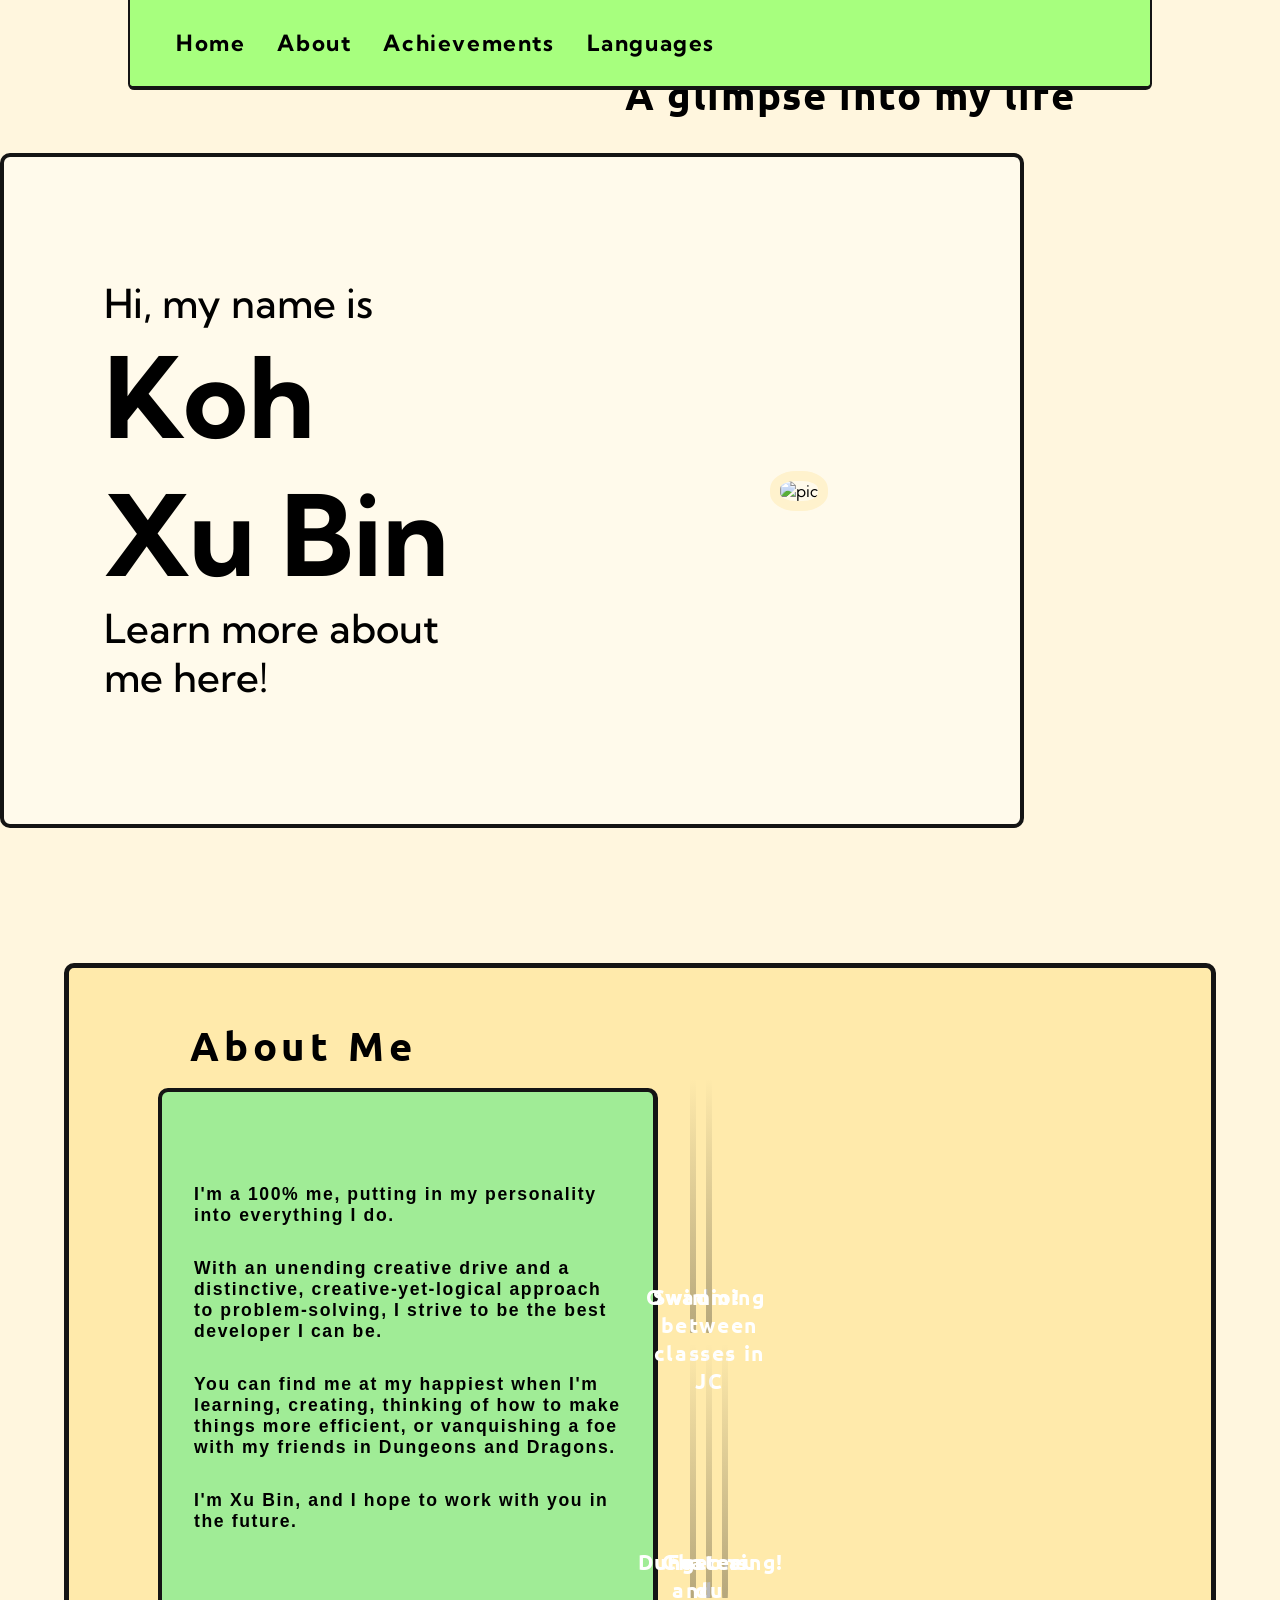
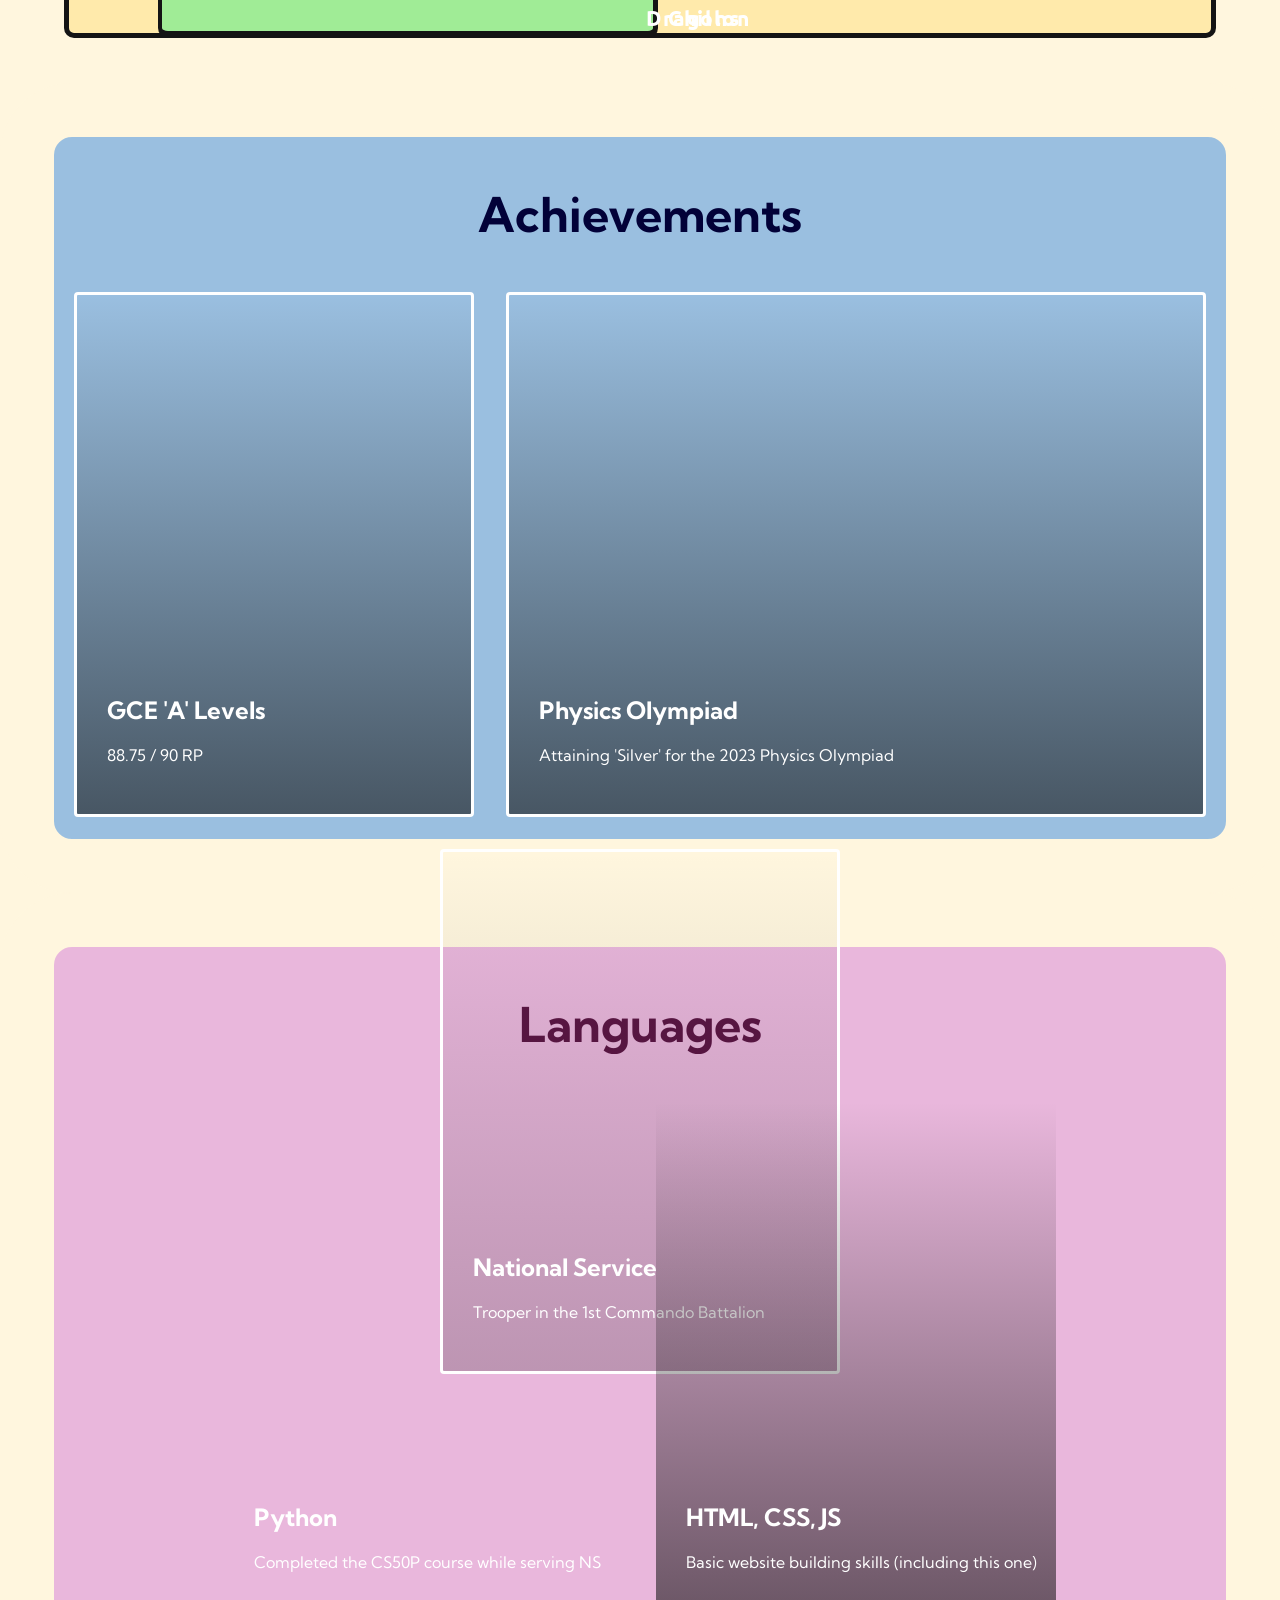
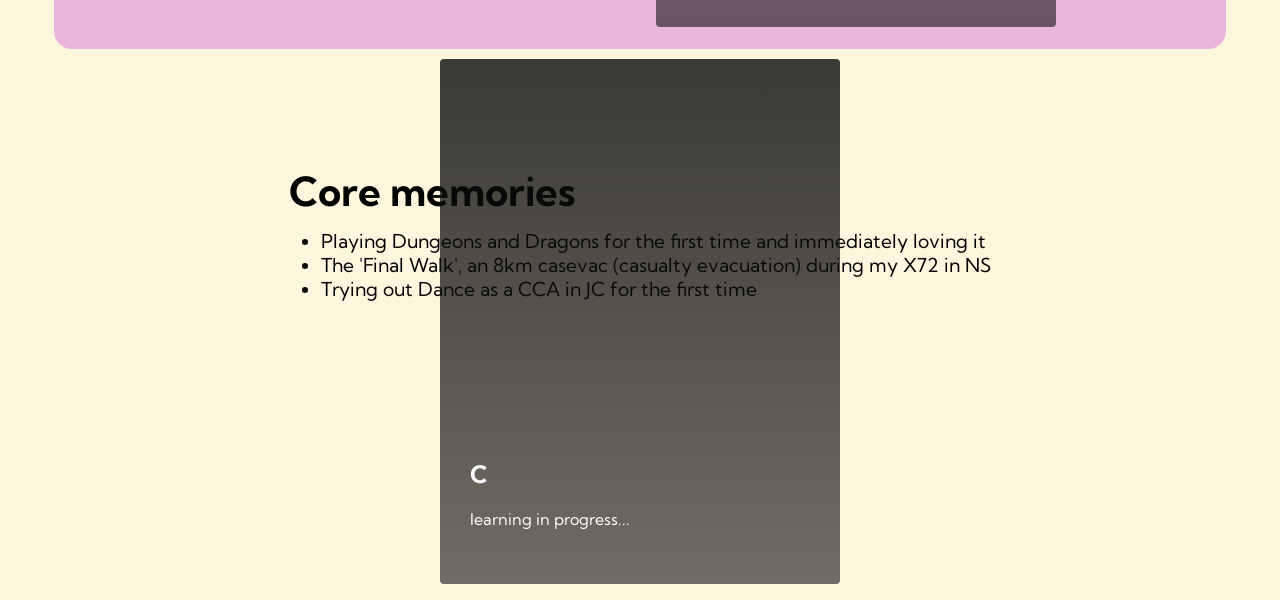
==== index.html @ 936464d9 "Add files via upload" ====
<!DOCTYPE html>
<html lang="en">
<head>
    <meta charset="UTF-8">
    <meta name="viewport" content="width=device-width, initial-scale=1.0">
    <title>Koh Xu Bin</title>
    <link rel="stylesheet" href="styles.css">
    <link rel="preconnect" href="https://fonts.googleapis.com">
<link rel="preconnect" href="https://fonts.gstatic.com" crossorigin>
<link href="https://fonts.googleapis.com/css2?family=Kumbh+Sans:wght,YOPQ@100..900,300&display=swap" rel="stylesheet">
<link href="https://fonts.googleapis.com/css2?family=Ubuntu:ital,wght@0,300;0,400;0,500;0,700;1,300;1,400;1,500;1,700&display=swap" rel="stylesheet">
<!-- <link href="https://fonts.googleapis.com/css2?family=Archivo:ital,wght@0,100..900;1,100..900&family=Ubuntu:ital,wght@0,300;0,400;0,500;0,700;1,300;1,400;1,500;1,700&display=swap" rel="stylesheet"> -->
</head>
<body>
    <!-- navigation bar section -->
    <nav class="navbar">
        <div class="navbar__container">
            <!-- <a href="/" id="navbar__logo">BIN</a> -->
            <div class="navbar__toggle" id="mobile-menu">
                <span class="bar"></span>
                <span class="bar"></span>
                <span class="bar"></span>
            </div>
            <ul class="navbar__menu">
                <li class="navbar__item">
                    <a href="#home" class="navbar__links"> Home </a>
                </li>
                <li class="navbar__item">
                    <a href="#about" class="navbar__links"> About </a>
                </li>
                <li class="navbar__item">
                    <a href="#achievements" class="navbar__links"> Achievements </a>
                </li>
                <li class="navbar__item">
                    <a href="#languages" class="navbar__links"> Languages </a>
                </li>
                <!-- <li class="navbar__btn">
                    <a href="/" class="button"> button </a>
                </li> -->

            </ul>
        </div>
    </nav>

    <!-- Hero Section -->
    <div class="main" id="home">
        <div class="main__container">
            <div class="main__content">
                <!-- <h1> BLANK </h1> -->
                <h3> Hi, my name is </h3>
                <h1> Koh Xu Bin </h1>
                <h3>Learn more about me here!</h3>
                <!-- <p> BLANK </p> -->
                <!-- <button class="main__btn"><a href="#skills">Get Started</a></button> -->
            </div>

            <div class="main__img--container">
                <img src="images/xbphoto.jpg" alt="pic" id="main__img">
            </div>

        </div>
    </div>

    <div class="about" id="about">
        <div class="about__container">
            <div class="about__left">
                <h1> About Me</h1>
                <div class="about__text">
                    <p>I'm a 100% me, putting in my personality into everything I do.</p>
                    <p>With an unending creative drive and a distinctive, creative-yet-logical approach to problem-solving, I strive to be the best developer I can be.</p>
                    <p>You can find me at my happiest when I'm learning, creating, thinking of how to make things more efficient, or vanquishing a foe with my friends in Dungeons and Dragons.</p>
                    <p>I'm Xu Bin, and I hope to work with you in the future.</p>
                </div>
            </div>
            <div class="about__right">
                <h1 id="memories">A glimpse into my life</h1>
                <div class="abtr">

                    
                    <figure class="image--container">
                        <img src="images/owadio.jpg" alt="">
                        <figcaption class="image--caption">
                            Owadio!
                        </figcaption>
                    </figure>

                    <figure class="image--container">
                        <img src="images/swimming.jpg" alt="">
                        <figcaption class="image--caption">
                            Swimming between classes in JC
                        </figcaption>
                    </figure>

                </div>

                <div class="abtr">
                    <figure class="image--container">
                        <img src="images/dnd1.jpg" alt="">
                        <figcaption class="image--caption">
                            Dungeons and Dragons
                        </figcaption>
                    </figure>

                    <figure class="image--container">
                        <img src="images/chillon.jpg" alt="" id="#chillon">
                        <figcaption class="image--caption">
                            Chateau du Chillon
                        </figcaption>
                    </figure>

                    <figure class="image--container">
                        <img src="images/dusty.jpg" alt="">
                        <figcaption class="image--caption">
                            Fostering!
                        </figcaption>
                    </figure>

                </div>
            </div>
        </div>
    </div>

    <!-- Services Section -->
    <div class="services" id="achievements">
        <h1>Achievements</h1>
        <div class="services__container">    
                <div class="achievement__card" id="academics">
                    <h2>GCE 'A' Levels</h2>
                    <p>88.75 / 90 RP</p>
                </div>
    
                <div class="achievement__card" id="olympiad">
                    <h2>Physics Olympiad</h2>
                    <p>Attaining 'Silver' for the 2023 Physics Olympiad</p>
                </div>
        
            
                <div class="achievement__card" id="national__service">
                    <h2>National Service</h2>
                    <p>Trooper in the 1st Commando Battalion</p>
                </div>
            
            <!-- <a href="/national_service.html">
                <div class="services__card" id="c__language">
                    <h2>Something else...</h2>
                    <p>something else...</p>
                </div>
            </a> -->
        </div>
        
    </div>
    <div class="services" id="languages">
        <h1>Languages</h1>
        <div class="services__container">
            <a href="/python.html">
                <div class="services__card" id="python">
                    <h2>Python</h2>
                    <p>Completed the CS50P course while serving NS</p>
                </div>
            </a>
            <a href="/html.html">
                <div class="services__card" id="html">
                <h2>HTML, CSS, JS</h2>
                <p>Basic website building skills (including this one)</p>
                </div>
            </a>
            <!-- <a href="/C.html"> -->
                <div class="services__card" id="c__language">
                    <h2>C</h2>
                    <p>learning in progress...</p>
                </div>
            <!-- </a> -->
        </div>
    </div>
    
    <div class="extra">
        <div class="extra__container">
            <h1>Core memories</h1>
            <ul>
                <li>Playing Dungeons and Dragons for the first time and immediately loving it</li>
                <li>The 'Final Walk', an 8km casevac (casualty evacuation) during my X72 in NS</li>
                <li>Trying out Dance as a CCA in JC for the first time</li>
            </ul>
        </div>
    </div>

    <!-- Footer Section -->
    <!-- <div class="footer__container">
        <div class="footer__links">
            <div class="footer__link--wrapper">
                <div class="footer__link--items">
                    <h2>About Me</h2>
                    <a href="/">Testimonials</a>
                    <a href="/">Careers</a>
                </div>
            </div>
            <div class="footer__link--wrapper">
                <div class="footer__link--items">
                    <h2>About Us</h2>
                    <a href="/">How it works</a>
                    <a href="/">Testimonials</a>
                    <a href="/">Careers</a>
                    <a href="/">Investments</a>

                </div>
                <div class="footer__link--items">
                    <h2>Others</h2>
                    <a href="/">How it works</a>
                    <a href="/">Testimonials</a>
                    <a href="/">Careers</a>
                    <a href="/">Investments</a>
                </div>
            </div>
        </div>
        <div class="social__media">
            <div class="social__media--wrap">
                <div class="footer__logo">
                    <a href="/" id="footer__logo">BIN</a>
                </div>
                <div class="social__icons">
                    <a href="/" class="social__icon--link" target="_blank">
                        <i class="fab fa-instagram"></i> instagram
                    </a>
                    <a href="/" class="social__icon--link" target="_blank">
                        <i class="fab fa-linkedin"></i> linked in
                    </a>
                </div>
            </div>
        </div>
    </div> -->

    

    <script src="app.js"></script>
</body>
</html>
---- styles.css ----
* {
    box-sizing: border-box;
    margin: 0;
    padding: 0;
    font-family: 'Kumbh Sans', sans-serif;
}

body {
    background-color: #fff6de;
}

html {
    scroll-behavior: smooth;
    scroll-padding-top: 160px; 
}

.navbar {
    background: #a7ff7e;
    margin: 0 auto;
    display: flex;
    justify-content: center;
    align-items: center;
    font-size: 1.4rem;
    position: sticky;
    top: 0;
    z-index: 999;
    border: solid #141414;
    border-width: 0 2px 4px 2px;
    border-radius: 0 0 0.7vh 0.7vh;
    height: 90px;
    width: 80%;
}

.navbar__container {
    display: flex;
    justify-content: left;
    height: 80px;
    z-index: 1;
    width: 100%;
    max-width: 1300px;
    margin: 0 auto;
    padding: 0 30px;
}

#navbar__logo {
    background-color: #000000;
    /* background-image: linear-gradient(to top, #f f0844 0%, #ffb199 100%); */
    background-size: 100%;
    -webkit-background-clip: text;
    -moz-background-clip: text;
    -webkit-text-fill-color: transparent;
    -moz-text-fill-colour: transparent;
    display: flex;
    align-items: center;
    cursor: pointer;
    text-decoration: none;
    font-size: 2rem;
    font-weight: 700;
    margin-left: 1rem;
    letter-spacing: 0.5rem;
}

.navbar__menu {
    display: flex;
    align-items: center;
    list-style: none;
    text-align: center;
}

.navbar__item {
    height: 80px;
}

.navbar__links {
    color: #000000;
    display: flex;
    align-items: center;
    justify-content: center;
    text-decoration: none;
    padding: 0 1rem;
    height: 100%;
    font-weight: 700;
    letter-spacing: 0.1rem;
}

.navbar__btn{
    display: flex;
    justify-content: center;
    align-items: center;
    padding: 0 1rem;
    width: 100%;
}

.button {
    display: flex;
    justify-content: center;
    align-items: center;
    text-decoration: none;
    padding: 10px 20px;
    height: 100%;
    width: 100%;
    border: none;
    outline: none;
    border-radius: 4px;
    background: #f77062;
    color: #141414;
}
/* change button and link effects when  cursor hovers over */
.button:hover {
    background: #4837ff;
    transition: all 0.3s ease;
}

.navbar__links:hover {
    color: #f77062;
    transition: all 0.3s ease;
}

/* @media conditionally applies styles to diff screens */

@media screen and (max-width: 960px) {
    .navbar {
        border: none;
        height: 90px;
        width: 100%;

        background: #fff6de;
        width: 100%;
        
    }
    
    .navbar__container {
        display: flex;
        justify-content: space-between;
        height: 80px;
        z-index: 1;
        width: 100%;
        max-width: 1300px;
        padding: 0;
    }

    .navbar__menu {
        display: grid;
        grid-template-columns: auto;
        margin: 0;
        width: 100%;
        position: absolute;
        top: -1000px;
        opacity: 0;
        transition: all 0.5s ease;
        height: 50vh;
        z-index: -1;
        background: #fff6de;
    }

    .navbar__menu.active {
        background: #131313;
        top: 100%;
        opacity: 1;
        transition: all 0.5s ease;
        z-index: 99;
        height: 50vh;
        font-size: 1.6rem;
    }

    #navbar__logo {
        padding-left: 25px;
    }

    .navbar__toggle .bar {
        width: 25px;
        height: 3px;
        margin: 5px auto;
        transition: all 0.3s ease-in-out;
        background:#141414;
    }

    .navbar__item {
        width: 100%;
    }

    .navbar__links {
        text-align: center;
        padding: 2rem;
        width: 100%;
        display: table;
    }

    #mobile-menu {
        position: absolute;
        top: 20%;
        right: 5%;
        transform: translate(5%, 20%);
    }

    .navbar__btn {
        padding-bottom: 2rem;
    }

    .button {
        display: flex;
        justify-content: center;
        align-items: center;
        width: 80%;
        margin: 0%;
    }

    .navbar__toggle .bar{
        display: block;
        cursor: pointer;
    }
    
    #mobile-menu.is-active .bar:nth-child(2) {
        opacity: 0;
    }

    #mobile-menu.is-active .bar:nth-child(1) {
        transform: translateY(8px) rotate(45deg);
    }

    #mobile-menu.is-active .bar:nth-child(3) {
        transform: translateY(-8px) rotate(-45deg);
    }
}


/* Hero Section CSS */
.main {
    /* background-color: #141414; */
    background-color: #fff6de;
    height: 90vh;
    /* background-image: url("images/physics_league.png"); */
}

.main__container {
    display: grid;
    grid-template-columns: 1.3fr 1fr;
    align-items: center;
    justify-self: center;
    /* margin: 0 auto; */
    margin-top: 7vh;
    height: 75vh;
    background-color: #fffaeb;
    z-index: 1;
    width: 80%;
    max-width: 1400px;
    padding: 0;
    border: 4px solid #141414;
    border-radius: 10px;
}

.main__content {
    padding: 100px;
}

.main__content h1{
    font-size: 7rem;
    font-weight: 700;
    /* background-color: #141414; */
    /* background-size: 100%;
    -webkit-background-clip: text;
    -moz-background-clip: text;
    -webkit-text-fill-color: transparent;
    -moz-text-fill-color: transparent; */

}

.main__content h2{
    font-size: 5rem;
    font-weight: 700;
    /* background-color: #141414; */
    /* background-image: linear-gradient(to top, #b721ff 0%, #21d4fd 100%); */
    /* background-size: 100%; */
    /* -webkit-background-clip: text;
    -moz-background-clip: text;
    -webkit-text-fill-color: transparent;
    -moz-text-fill-color: transparent; */

}

.main__content h3 {
    font-size: 2.5rem;
    font-weight: 500;
    /* background-color: #141414; */
    /* background-image: linear-gradient(to top, #b721ff 0%, #21d4fd 100%); */
    /* background-size: 100%; */
    /* -webkit-background-clip: text;
    -moz-background-clip: text;
    -webkit-text-fill-color: transparent;
    -moz-text-fill-color: transparent; */
    
}

.main__content p{
    margin-top: 1rem;
    font-size: 2rem;
    font-weight: 700;
    color: #141414;
}

.main__btn {
    font-size: 1rem;
    background-image: linear-gradient(to top, #f77062 0%, #fe5196 100%   );
    padding: 14px 32px;
    border: none;
    border-radius: 4px;
    color: #fff;
    margin-top: 1.3rem;
    cursor: pointer;
    position: relative;
    transition: all 0.35s;
    outline: none;
}

.main__btn a{
    position: relative;
    z-index: 2;
    color: #fff;
    text-decoration: none;
}

.main__btn:after {
    position: absolute;
    content: '';
    top: 0;
    left: 0;
    width: 0;
    height: 100%;
    background:  #4837ff;
    transition: all 0.35s;
    border-radius: 4px;
}

.main__btn:hover {
    color: #fff;
}

.main__btn:hover::after {
    width: 100%;
}

.main__img--container {
    text-align: center;
    margin: auto 0;
}

#main__img {
    height: 70%;
    width: 70%;
    border-radius: 45%;
    border: 10px solid #fff2cd ;
}



/* Mobile Responsive */

@media screen and (max-width: 960px) {
    .main__content h2 {
        font-size: 3.2rem;
    }

    .main__content h3 {
        font-size: 2.5rem;
    }
}

@media screen and (max-width: 760px) {
    .main__container {
        display: grid;
        grid-template-columns: auto;
        align-items: center;
        justify-self: center;
        width: 100%;
        margin: 0 auto;
        height: 90vh;

    }

    .main__content {
        text-align: center;
        margin-bottom: 4rem;
    }

    .main__content h1 {
        font-size: 2.5rem;
        margin-top: 2rem;
    }

    .main__content h2 {
        font-size: 3rem;
        margin-top: 3rem;
    }
    
    .main__content h3 {
        font-size: 1.5rem;
    }

    .main__content p {
        margin-top: 1rem;
        font-size: 1.5rem;
    }

}

@media screen and (max-width: 480px) {
    .main__content h1 {
        font-size: 2rem;
        margin-top: 3rem;
    }

    .main__content h2 {
        font-size: 2rem;
        margin-top: 3rem;
    }

    .main__content h3 {
        font-size: 1.5rem;
    }

    .main__content p {
        margin-top: 2rem;
        font-size: 1.5rem;
    }

    .main__btn {
        padding: 12px 36px;
        margin: 2.5rem 0;
    }
}

/* scrolling animation */
@keyframes appear {
    from {
        opacity: 0;
        /* transform: translateX(-200px); */
        scale: 0.5;
    }

    to {
        opacity: 1;
        /* transform: translateX(0px); */
        scale: 1;
    }
}

@keyframes slideRight {
    from {
        opacity: 0;
        transform: translateX(-100px);
        scale: 0.95;
    }

    to {
        opacity: 1;
        transform: translateX(0px);
        scale: 1;
    }
}

@keyframes slideUp {
    from {
        opacity: 0.1;
        transform: translateY(100px);
    }

    to {
        opacity: 1;
        transform: translateY(0px);
    }
}

@keyframes slideOut {
    0% {
        opacity: 1;
        scale: 1;
        transform: translateY(0px);
    }

    30% {
        scale: 0.95;
    }

    100% {
        opacity: 0.7;
        transform: translateY(-50px);
        scale: 0.95;
    }
}


/* About Section CSS */
.about {
    background: #fff6de;
    /* background: #71ff4d; */
    height: 80vh;
}

.about__container {
    display: grid;
    grid-template-columns: 1fr 1.5fr;
    /* margin: 7vh 3vh; */
    margin: auto;
    padding: 3vh 1vh;
    height: 75vh;
    background-color: #ffeaab;
    /* z-index: 1; */
    width: 90%;
    /* max-width: 1400px; */
    border: 5px solid #141414;
    border-radius: 10px;

    /* animation: slideRight linear;
    animation-timeline: view();
    animation-range: entry 0% cover 15%; */

    animation: slideRight linear, slideOut linear;
    animation-timeline: view(), view();
    animation-range: entry 0% cover 20%, exit 70% exit 130%;
}

.about__left {
    display: flex;
    flex-direction: column;
    justify-self: center;
}

.about__left h1{
    letter-spacing: 0.3rem;
    font-size: 2.5rem;
    font-weight: 600;
    /* font-style: italic; */
    margin: 1.5rem 0 0 7rem;
    font-family: 'Ubuntu', sans-serif;
}



.about__text {
    margin-left: 5rem;
    margin-top: 1rem;
    padding: 1.5rem 1rem 2rem 1rem;
    border: solid #141414;
    border-width: 4px 5.5px 7px 4px;
    border-radius: 10px;
    background-color: #a0ec96;
    height: 550px;
    width: 500px;
    display: flex;
    flex-direction: column;
    justify-content: center;
}

.about__text p{
    font-family: 'Archivo', sans-serif;
    font-size: 1.1rem;
    margin: 1rem;
    font-weight: 600;
    letter-spacing: 0.1rem;
}

#memories {
    position: absolute;
    right:16%;
    top: 7.5%;
    letter-spacing: 0.1rem;
    font-size: 2.5rem;
    font-weight: 600;
    /* margin: 1.5rem 0 0 7rem; */
    font-family: 'Ubuntu', sans-serif;
}

.about__right {
    /* display: flex; */
    /* align-items: center; */
    padding-top: 2.5%;
    height: 80%;
    width: 90%;
    justify-self: center;
    align-self: center;
}

.abtr {
    justify-self: center;
    align-self: center;
    display: flex;
}

.image--container {
    display: flex;
    flex-direction: column;
    position: relative;
    /* width: 50%; */
    align-items: center;
    margin: 5px;
    background-image:
        linear-gradient(
        to bottom, 
        rgba(0,0,0,0) 0%, 
        rgba(13, 13, 13, 0.3) 100%
        );
    border-radius: 5%;
}

.image--container img {
    height: 255px;
    border: 3px solid #000000;
    border-radius: 5%;
    z-index: -1;
    
}

.image--caption {
    position: absolute;
    top: 205px;
    color: white;
    font-weight: 750;
    letter-spacing: 0.1rem;
    text-align: center;
    font-size: 1.3rem;
    font-family: 'Ubuntu', sans-serif;
    padding: 0rem 1rem;
    border-radius: 0.3rem;
       
}

#chillon {
    /* zoom: 50%; */
}

/* Services Section CSS */

.services {
    background: #fff6de;
    display: flex;
    flex-direction: column;
    align-items: center;
    height: 90vh;
    
    /* background-color: #141414; */
    background-color: #e9b7dc;
    border: 6vh solid #fff6de;
    border-radius: 8vh;

    animation: slideUp linear, slideOut linear;
    animation-timeline: view(), view();
    animation-range: entry 0% cover 20%, exit 70% exit 120%;
}

#achievements {
    background-color: #9abfe0;
}

#achievements h1 {
    background-color: #020138;
}

.services h1 {
    background-color: #5c1645;

    background-size: 100%;
    margin-top: 3rem;
    margin-bottom: 2rem;
    font-size: 3rem;
    -webkit-background-clip: text;
    -moz-background-clip: text;
    -webkit-text-fill-color: transparent;
    -moz-text-fill-color: transparent;

    animation: appear linear;
    animation-timeline: view();
    animation-range: entry 0% cover 30%;
    

}

.services__container {
    display: flex;
    justify-content: center;
    flex-wrap: wrap;
    
    animation: appear linear;
    animation-timeline: view();
    animation-range: entry 0% cover 15%;
    /* background-color: hsl(49, 100%, 88%); */
    /* border-radius: 10px; */
}

#academic__container img {
    height: 550px;
    width: auto;
    margin: auto;
    padding: 50px;
    display: grid;
    grid-template-columns: 1fr 1fr;
    justify-content: center;
}

.services__card {
    margin: 1rem;
    height: 525px;
    width: 400px;
    border-radius: 4px;
    background-size: cover;
    position: relative;
    color: #fff;
}

.achievement__card {
    margin: 1rem;
    height: 525px;
    width: 400px;
    border-radius: 4px;
    background-size: cover;
    position: relative;
    color: #fff;
    border: solid 3px #fff;
}

.achievement__card p{
    position: absolute;
    top: 450px;
    left: 30px;
}

#national__service {
    background-image: 
        linear-gradient(
        to bottom, 
        rgba(0,0,0,0) 0%, 
        rgba(13, 13, 13, 0.2) 100%
        ), 
        url('/images/national_service.jpg');
    background-position: 47% center;
}

#python {
    background-image: 
        /* linear-gradient(
        to bottom, 
        rgba(0,0,0,0) 0%, 
        rgba(15, 15, 15, 0.6) 100%
        ),  */
        url('/images/python.jpg');
}

#c__language {
    background-image: 
        linear-gradient(
        to bottom, 
        rgba(10,10,10,0.8) 0%,
        /* rgba(0,0,0,0) 50%, */
        rgba(17, 17, 17, 0.6) 100%
        ), 
        url('/images/Under_Construction.jpg');
    background-position: 45% 60%;
}

#c__language:hover {
    transform: scale(1);
    cursor: wait;
}

#html {
    background-image: 
        linear-gradient(
        to bottom, 
        rgba(0,0,0,0) 0%, 
        rgba(17, 17, 17, 0.6) 100%
        ), 
        url('/images/html.jpg');
    background-position: 22% center;
}

#academics {
    background-image: 
        linear-gradient(
        to bottom, 
        rgba(0,0,0,0) 0%, 
        rgba(17, 17, 17, 0.6) 100%
        ), 
        url('/images/a_levels.png');
    background-position: 0% 0%;
    
}

#olympiad {
   background-image: 
        linear-gradient(
        to bottom, 
        rgba(0,0,0,0) 0%, 
        rgba(17, 17, 17, 0.6) 100%
        ), 
        url('/images/physics_league.png');
    background-position: center; 
    width: 700px;
}

/* .services__card:nth-child(2) {
    background-image: linear-gradient(
        to bottom, 
        rgba(0,0,0,0) 0%, 
        rgba(17, 17, 17, 0.6) 100%
        ), 
        url('/images/national_service.jpg');
} */

.services h2 {
    position: absolute;
    top: 400px;
    left: 30px;
}

.services__card p{
    position: absolute;
    top: 450px;
    left: 30px;
    
}

.services__card button{
    color: #fff;
    padding: 10px 20px;
    border: none;
    outline: none;
    border-radius: 4px;
    background: #f77062;
    position: absolute;
    top: 440px;
    left: 30px;
    font-size: 1rem;
    cursor: pointer;
}

.services__card:hover {
    transform: scale(1.075);
    transition: 0.2s ease-in;
    cursor: pointer;
}

@media screen and (max-width: 960px) {
    .services {
        height: 720px;
    }

    .services h1{
        font-size: 2rem;
        margin-top: 3rem;
    }
}

@media screen and (max-width: 500px) {
    .services {
        height: 1250px;
    }

    .services h1 {
        font-size: 2.5rem;
    }

    .services__card {
        width: 300px;
    }
}
/* Extra CSS */
.extra {
    background-color: #fff6de;
    display: flex;
    align-items: center;
    flex-direction: column;
}

.extra__container {
    padding: 4rem 0;
    
}

.extra__container h1{
    font-size: 2.5rem;
    justify-self: center;
    margin-bottom: 0.8rem;
}


.extra__container li{
    font-size: 1.2rem;
    margin-left: 2rem;
}

/* Footer CSS */
.footer__container {
    background-color: #fff6de;
    padding: 5rem 0;
    display: flex;
    flex-direction: column;
    justify-content: center;
    align-items: center;

}

#footer__logo {
    color: #141414;
    display: flex;
    align-items: center;
    cursor: pointer;
    text-decoration: none;
    font-size: 2rem;
    font-weight: 700;
    letter-spacing: 0.5rem;
}

.footer__links {
    width: 100%;
    max-width: 1000px;
    display: flex;
    justify-content: center;
}

.footer__link--wrapper {
    display: flex;
    height: 18vh;
}

.footer__link--items {
    display: flex;
    flex-direction: column;
    align-items: flex-start;
    margin: 16px;
    text-align: left;
    width: 160px;
    box-sizing: border-box;
}

.footer__link--items h2{
    margin-bottom: 16px;

}

.footer__link--items > h2 {
    color: #141414;
}

.footer__link--items a {
    color: #141414;
    text-decoration: none;
    margin-bottom: 0.5rem;
}

.footer__link--items a:hover {
    color: #141400;
    font-size: large;
    transition: 0.1s ease-out;
}

/* Social Icons */
.social__icon--link {
    color: #fff;
    font-size: 24px;
}

.social__media {
    max-width: 1000px;
    width: 100%;
    height: 5vh;
}

.social__media--wrap {
    display: flex;
    justify-content: space-around;

    align-items: center;
    width: 90%;
    max-width: 1000px;
    margin: 40px auto 0 auto;
}

.social__icons {
    display: flex;
    justify-content: space-between;
    align-items: center;
    width: 240px;
}

.social__logo {
    color: #141414;
    justify-self: flex-start;
    margin-left: 20px;
    cursor: pointer;
    text-decoration: none;
    font-size: 2rem;
    display: flex;
    align-items: center;
    margin-bottom: 16px;
}

.website__rights {
    color: #141414;
}

@media screen and (max-width: 820px) {
    .footer__links {
        padding-top: 2rem;
    }

    #footer__logo {
        margin-bottom: 2rem;
    }

    .website__rights {
        margin-bottom: 2rem;

    }

    .footer__link--wrapper {
        flex-direction: column;
    }
    
    .social__media--wrap {
        flex-direction: column;
    }
}

@media screen and (max-width: 480px) {
    .footer__link--items {
        margin: 0;
        padding: 10px;
        width: 100%;
    }
}

/* Extra pages CSS */

#special__img {
    margin-right: 15vh;
    max-height: 35vh;
}

#special__content {
    align-self: center;
    margin-left: 15vh;
}

#special__content p {
    font-family: 'Archivo', sans-serif;
    font-size: 1.4rem;
    font-weight: 600;
    letter-spacing: 0.1rem;
}

#python__container {
    height: 110vh;
    background-color: #fff0c6;
    border: none;
    border-radius: 0%;
}

.python__card {
    height: 525px;
    width: 400px;
    margin: 1rem;
    border-radius: 4px;
    /* This adds a dark linear gradient to the image if it is too bright */
    background-size: cover;
    position: relative;
    color: #fff;
    border: solid #fff;
}

.python__card h2{
    position: absolute;
    top: 450px;
    left: 30px;
}

#oop {
    background-image: 
        linear-gradient(
        to bottom, 
        rgba(0,0,0,0) 0%, 
        rgba(13, 13, 13, 0.2) 100%
        ), 
        url('/images/OOP.png');
    background-position: 47% center;
}

#regex:hover {
    width: 700px;
    /* height: 700px; */
    transition: 0.2s ease-in;
    cursor: default;
    z-index: +1;
    background-image: linear-gradient();
}

#regex {
    background-image: 
        linear-gradient(
        to bottom, 
        rgba(0,0,0,0) 0%, 
        rgba(13, 13, 13, 0.2) 100%
        ), 
        url('/images/regex.png');
    /* background-position: 47% center; */
}

#fileio {
    background-image: 
        linear-gradient(
        to bottom, 
        rgba(0,0,0,0) 0%, 
        rgba(13, 13, 13, 0.2) 100%
        ), 
        url('/images/fileio.png');
    /* background-position: 47% center; */
}

.extrahover:hover {
    transform: scale(1.5);
    transition: 0.2s ease-in;
    cursor: default;
    z-index: +1;
    background-image: linear-gradient();
    margin-top: 33%;
}

#academics__content {
    position: absolute;
    left: 25%;
    align-items: center;
    display: flex;
    flex-direction: column;
}

#ns__content {
    position: absolute;
    left: 21%;
    align-items: center;
    display: flex;
    flex-direction: column;
}
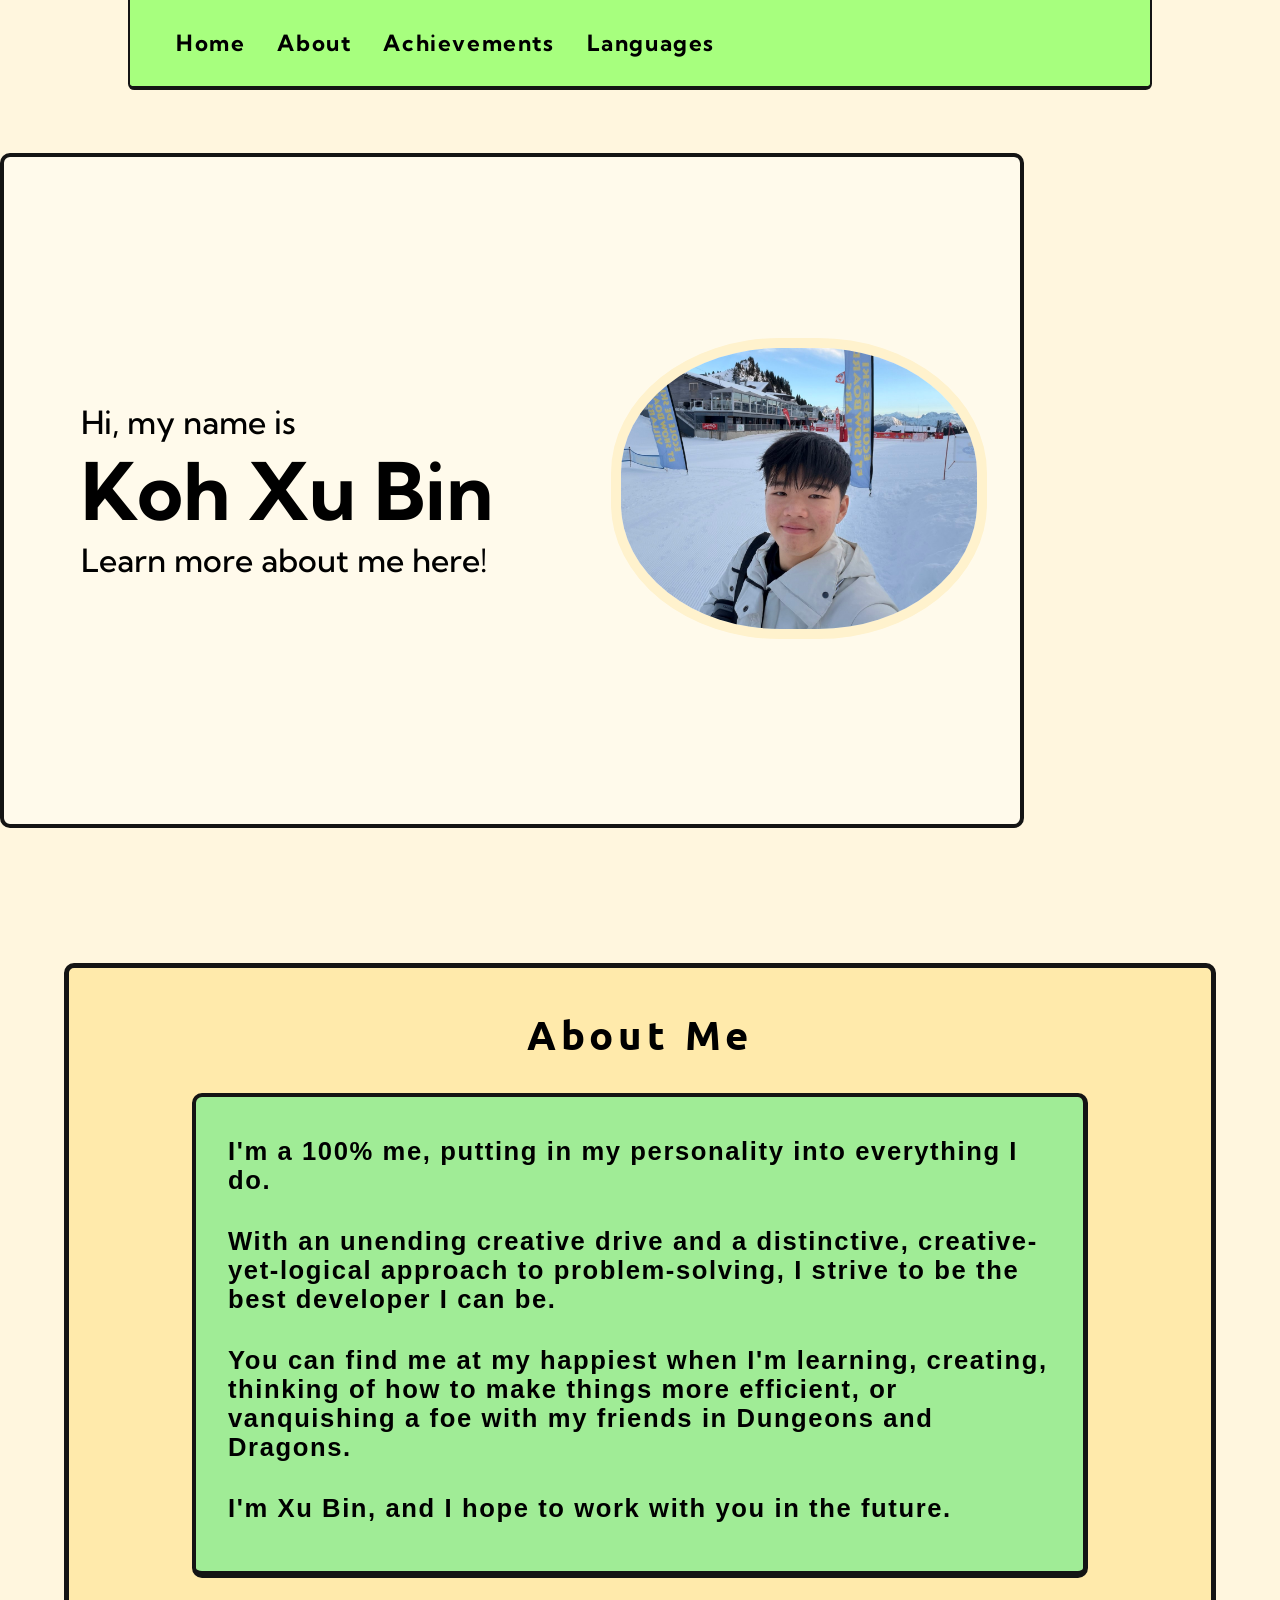
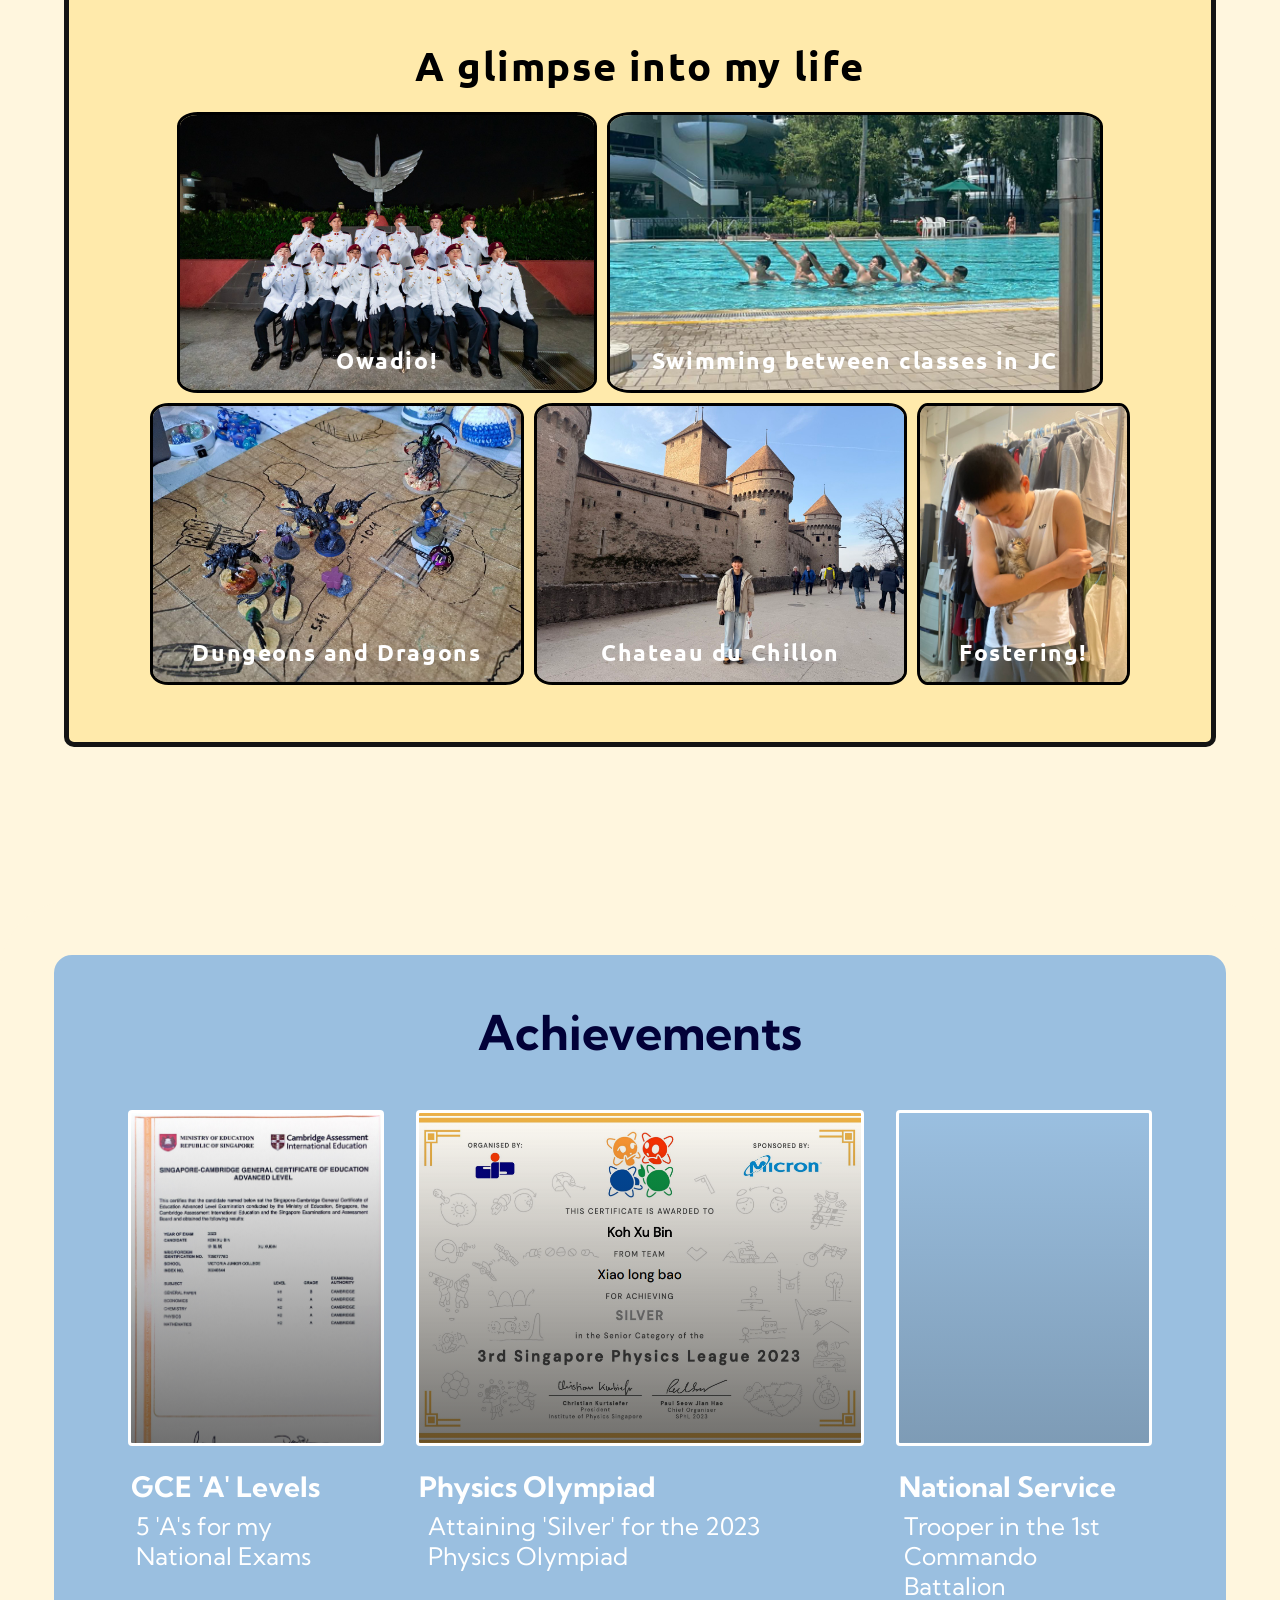
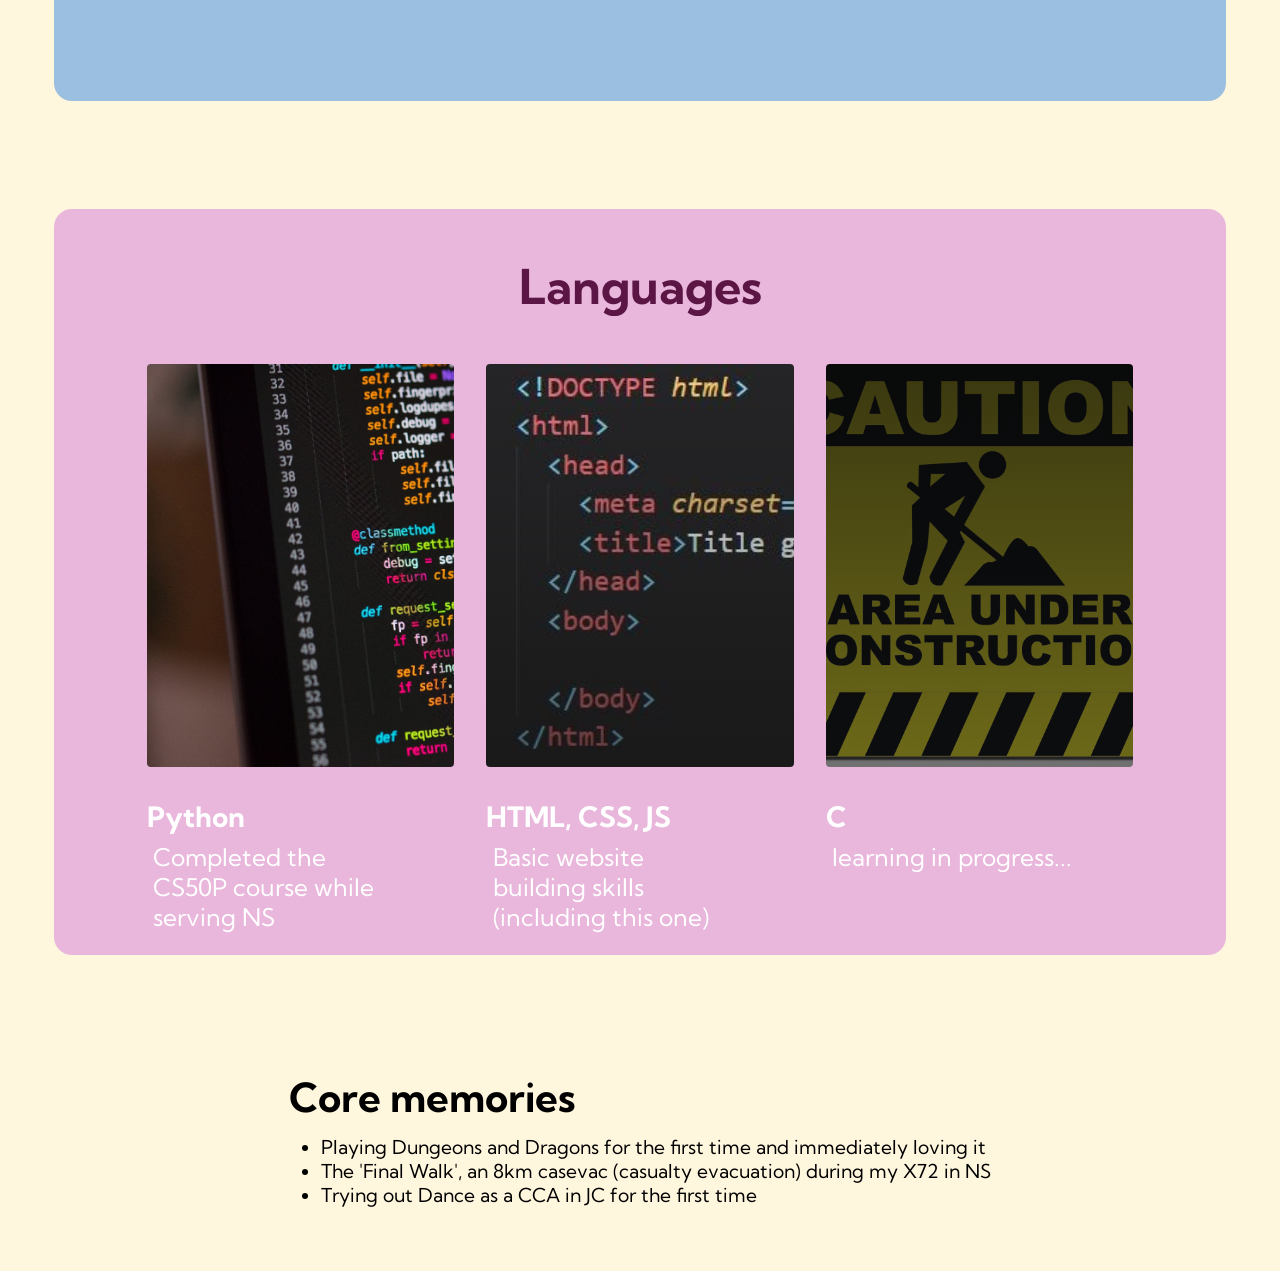
==== commit 822e2811: "Add files via upload" ====
--- a/index.html
+++ b/index.html
@@ -75,8 +75,6 @@
             <div class="about__right">
                 <h1 id="memories">A glimpse into my life</h1>
                 <div class="abtr">
-
-                    
                     <figure class="image--container">
                         <img src="images/owadio.jpg" alt="">
                         <figcaption class="image--caption">
@@ -126,7 +124,7 @@
         <div class="services__container">    
                 <div class="achievement__card" id="academics">
                     <h2>GCE 'A' Levels</h2>
-                    <p>88.75 / 90 RP</p>
+                    <p>5 'A's for my National Exams</p>
                 </div>
     
                 <div class="achievement__card" id="olympiad">
--- a/styles.css
+++ b/styles.css
@@ -116,112 +116,7 @@
     transition: all 0.3s ease;
 }
 
-/* @media conditionally applies styles to diff screens */
-
-@media screen and (max-width: 960px) {
-    .navbar {
-        border: none;
-        height: 90px;
-        width: 100%;
-
-        background: #fff6de;
-        width: 100%;
-        
-    }
-    
-    .navbar__container {
-        display: flex;
-        justify-content: space-between;
-        height: 80px;
-        z-index: 1;
-        width: 100%;
-        max-width: 1300px;
-        padding: 0;
-    }
-
-    .navbar__menu {
-        display: grid;
-        grid-template-columns: auto;
-        margin: 0;
-        width: 100%;
-        position: absolute;
-        top: -1000px;
-        opacity: 0;
-        transition: all 0.5s ease;
-        height: 50vh;
-        z-index: -1;
-        background: #fff6de;
-    }
-
-    .navbar__menu.active {
-        background: #131313;
-        top: 100%;
-        opacity: 1;
-        transition: all 0.5s ease;
-        z-index: 99;
-        height: 50vh;
-        font-size: 1.6rem;
-    }
-
-    #navbar__logo {
-        padding-left: 25px;
-    }
-
-    .navbar__toggle .bar {
-        width: 25px;
-        height: 3px;
-        margin: 5px auto;
-        transition: all 0.3s ease-in-out;
-        background:#141414;
-    }
-
-    .navbar__item {
-        width: 100%;
-    }
-
-    .navbar__links {
-        text-align: center;
-        padding: 2rem;
-        width: 100%;
-        display: table;
-    }
-
-    #mobile-menu {
-        position: absolute;
-        top: 20%;
-        right: 5%;
-        transform: translate(5%, 20%);
-    }
-
-    .navbar__btn {
-        padding-bottom: 2rem;
-    }
-
-    .button {
-        display: flex;
-        justify-content: center;
-        align-items: center;
-        width: 80%;
-        margin: 0%;
-    }
-
-    .navbar__toggle .bar{
-        display: block;
-        cursor: pointer;
-    }
-    
-    #mobile-menu.is-active .bar:nth-child(2) {
-        opacity: 0;
-    }
-
-    #mobile-menu.is-active .bar:nth-child(1) {
-        transform: translateY(8px) rotate(45deg);
-    }
-
-    #mobile-menu.is-active .bar:nth-child(3) {
-        transform: translateY(-8px) rotate(-45deg);
-    }
-}
+
 
 
 /* Hero Section CSS */
@@ -243,7 +138,7 @@
     background-color: #fffaeb;
     z-index: 1;
     width: 80%;
-    max-width: 1400px;
+    /* max-width: 1400px; */
     padding: 0;
     border: 4px solid #141414;
     border-radius: 10px;
@@ -345,89 +240,15 @@
 }
 
 #main__img {
-    height: 70%;
-    width: 70%;
+    /* height: 70%; */
+    width: 85%;
     border-radius: 45%;
     border: 10px solid #fff2cd ;
-}
-
-
-
-/* Mobile Responsive */
-
-@media screen and (max-width: 960px) {
-    .main__content h2 {
-        font-size: 3.2rem;
-    }
-
-    .main__content h3 {
-        font-size: 2.5rem;
-    }
-}
-
-@media screen and (max-width: 760px) {
-    .main__container {
-        display: grid;
-        grid-template-columns: auto;
-        align-items: center;
-        justify-self: center;
-        width: 100%;
-        margin: 0 auto;
-        height: 90vh;
-
-    }
-
-    .main__content {
-        text-align: center;
-        margin-bottom: 4rem;
-    }
-
-    .main__content h1 {
-        font-size: 2.5rem;
-        margin-top: 2rem;
-    }
-
-    .main__content h2 {
-        font-size: 3rem;
-        margin-top: 3rem;
-    }
-    
-    .main__content h3 {
-        font-size: 1.5rem;
-    }
-
-    .main__content p {
-        margin-top: 1rem;
-        font-size: 1.5rem;
-    }
-
-}
-
-@media screen and (max-width: 480px) {
-    .main__content h1 {
-        font-size: 2rem;
-        margin-top: 3rem;
-    }
-
-    .main__content h2 {
-        font-size: 2rem;
-        margin-top: 3rem;
-    }
-
-    .main__content h3 {
-        font-size: 1.5rem;
-    }
-
-    .main__content p {
-        margin-top: 2rem;
-        font-size: 1.5rem;
-    }
-
-    .main__btn {
-        padding: 12px 36px;
-        margin: 2.5rem 0;
-    }
-}
+    
+}
+
+
+
 
 /* scrolling animation */
 @keyframes appear {
@@ -590,7 +411,6 @@
     display: flex;
     flex-direction: column;
     position: relative;
-    /* width: 50%; */
     align-items: center;
     margin: 5px;
     background-image:
@@ -600,6 +420,7 @@
         rgba(13, 13, 13, 0.3) 100%
         );
     border-radius: 5%;
+    height: 255px;
 }
 
 .image--container img {
@@ -611,8 +432,8 @@
 }
 
 .image--caption {
-    position: absolute;
-    top: 205px;
+    position: relative;
+    bottom: 15%;
     color: white;
     font-weight: 750;
     letter-spacing: 0.1rem;
@@ -686,7 +507,11 @@
     /* border-radius: 10px; */
 }
 
-#academic__container img {
+.services__container a{
+    text-decoration: none;
+}
+
+/* #academic__container img {
     height: 550px;
     width: auto;
     margin: auto;
@@ -694,7 +519,7 @@
     display: grid;
     grid-template-columns: 1fr 1fr;
     justify-content: center;
-}
+} */
 
 .services__card {
     margin: 1rem;
@@ -730,7 +555,7 @@
         rgba(0,0,0,0) 0%, 
         rgba(13, 13, 13, 0.2) 100%
         ), 
-        url('/images/national_service.jpg');
+        url('/images/national_service.png');
     background-position: 47% center;
 }
 
@@ -810,6 +635,8 @@
     top: 400px;
     left: 30px;
 }
+
+
 
 .services__card p{
     position: absolute;
@@ -838,30 +665,6 @@
     cursor: pointer;
 }
 
-@media screen and (max-width: 960px) {
-    .services {
-        height: 720px;
-    }
-
-    .services h1{
-        font-size: 2rem;
-        margin-top: 3rem;
-    }
-}
-
-@media screen and (max-width: 500px) {
-    .services {
-        height: 1250px;
-    }
-
-    .services h1 {
-        font-size: 2.5rem;
-    }
-
-    .services__card {
-        width: 300px;
-    }
-}
 /* Extra CSS */
 .extra {
     background-color: #fff6de;
@@ -995,37 +798,6 @@
 
 .website__rights {
     color: #141414;
-}
-
-@media screen and (max-width: 820px) {
-    .footer__links {
-        padding-top: 2rem;
-    }
-
-    #footer__logo {
-        margin-bottom: 2rem;
-    }
-
-    .website__rights {
-        margin-bottom: 2rem;
-
-    }
-
-    .footer__link--wrapper {
-        flex-direction: column;
-    }
-    
-    .social__media--wrap {
-        flex-direction: column;
-    }
-}
-
-@media screen and (max-width: 480px) {
-    .footer__link--items {
-        margin: 0;
-        padding: 10px;
-        width: 100%;
-    }
 }
 
 /* Extra pages CSS */
@@ -1137,4 +909,454 @@
     align-items: center;
     display: flex;
     flex-direction: column;
-}+}
+
+
+/* Mobile Responsive */
+
+
+/* Navbar */
+/* @media screen and (max-width: 960px) {
+
+    .navbar {
+        border: none;
+        height: 90px;
+        width: 100%;
+
+        background: #fff6de;
+        width: 100%;
+        
+    }
+    
+    .navbar__container {
+        display: flex;
+        justify-content: space-between;
+        height: 80px;
+        z-index: 1;
+        width: 100%;
+        max-width: 1300px;
+        padding: 0;
+    }
+
+    .navbar__menu {
+        display: grid;
+        grid-template-columns: auto;
+        margin: 0;
+        width: 100%;
+        position: absolute;
+        top: -1000px;
+        opacity: 0;
+        transition: all 0.5s ease;
+        height: 50vh;
+        z-index: -1;
+        background: #fff6de;
+    }
+
+    .navbar__menu.active {
+        background: #131313;
+        top: 100%;
+        opacity: 1;
+        transition: all 0.5s ease;
+        z-index: 99;
+        height: 50vh;
+        font-size: 1.6rem;
+    }
+
+    #navbar__logo {
+        padding-left: 25px;
+    }
+
+    .navbar__toggle .bar {
+        width: 25px;
+        height: 3px;
+        margin: 5px auto;
+        transition: all 0.3s ease-in-out;
+        background:#141414;
+    }
+
+    .navbar__item {
+        width: 100%;
+    }
+
+    .navbar__links {
+        text-align: center;
+        padding: 2rem;
+        width: 100%;
+        display: table;
+    }
+
+    #mobile-menu {
+        position: absolute;
+        top: 20%;
+        right: 5%;
+        transform: translate(5%, 20%);
+    }
+
+    .navbar__btn {
+        padding-bottom: 2rem;
+    }
+
+    .button {
+        display: flex;
+        justify-content: center;
+        align-items: center;
+        width: 80%;
+        margin: 0%;
+    }
+
+    .navbar__toggle .bar{
+        display: block;
+        cursor: pointer;
+    }
+    
+    #mobile-menu.is-active .bar:nth-child(2) {
+        opacity: 0;
+    }
+
+    #mobile-menu.is-active .bar:nth-child(1) {
+        transform: translateY(8px) rotate(45deg);
+    }
+
+    #mobile-menu.is-active .bar:nth-child(3) {
+        transform: translateY(-8px) rotate(-45deg);
+    }
+} */
+
+
+@media screen and (max-width: 1750px) {
+    .main__content {
+    padding: 6vw;
+    }
+    
+    .main__content h1{
+        font-size: 6.2vw;
+    }
+    
+    .main__content h2 {
+        font-size: 1vw;
+    }
+
+    .main__content h3 {
+        font-size: 2.5vw;
+    }
+
+    .image--container {
+        display: inline-block;
+        height: calc(15vw - 50px);
+    }
+
+    .image--container img {
+    height: calc(15vw - 50px);
+    border: 3px solid #000000;
+    border-radius: 5%;
+    z-index: -1;
+    }
+
+    .image--caption {
+        font-size: calc(1.2vw - 4px);
+        bottom: 18%;
+    }
+
+    .about__text {
+        height: 80%;
+        width: 500px;
+    }
+
+
+    
+    .abtr {
+        position: static;
+        top: 50%;
+    }
+
+
+    #memories {
+        position: relative;
+        right:-10%;
+        top: -11.5%;
+    }
+
+    .achievement__card {
+        width: 20vw;
+        height: calc(20vw * 1.312);
+    }
+
+
+    .achievement__card p {
+        position: relative;
+        top: 80%;
+        margin-right: 20%;
+    }
+
+    .achievement__card h2 {
+        position: relative;
+        top: 80%;
+    }
+
+    #olympiad {
+        width: 35vw;
+    }
+
+    .services__card {
+        width: 24vw;
+        height: calc(24vw * 1.312);
+        
+    }
+
+    .services__card h2 {
+        position: relative;
+        top: 80%;
+    }
+
+    .services__card p {
+        position: relative;
+        top: 80%;
+        margin-right: 20%;
+    }
+
+    .services {
+        height: calc(24vw * 1.312 + 45vh);
+    }
+
+    #achievements {
+        height: calc(20vw * 1.312 + 35vh)
+    }
+}
+
+@media screen and (max-width: 1400px) {
+    .about {
+        grid-template-columns: none;
+        height: calc(85vw + 450px);
+    }
+
+    .about__container {
+        display: flex;
+        flex-direction: column;
+        height: 90%;
+        align-items: center;
+        padding: 20px 0px;
+    }
+
+    .about__left {
+        display: flex;
+        align-items: center;
+    }
+    
+    .about__left h1 {
+        margin: 20px 0px 0px 0px;
+    }
+
+    .about__text {
+        margin: 2.5vw 0px ;
+        width: 70vw; 
+    }
+
+    .about__text p {
+        font-size: 2vw;
+    }
+
+    .abtr {
+        justify-self: center;
+    }
+
+    .about__right {
+        display: flex;
+        flex-direction: column;
+    }
+
+    #memories {
+        position: static;
+        align-self: center;
+        margin: 0px 0px 15px 0px;
+    }
+
+    .image--container {
+        height: calc(22vw);
+    }
+
+    .image--container img {
+    height: calc(22vw);
+    }
+
+    .image--caption {
+        font-size: calc(1.76vw);
+    }
+
+    #achievements {
+        height: calc(55vw + 150px);
+    }
+
+    .achievement__card h2{
+        font-size: 2.2vw;
+        top: 108%;
+        left: 0%;
+        margin: 0px;
+    }
+    
+    .achievement__card p{
+        font-size: 1.9vw;
+        top: 110%;
+        left: 2%
+    }
+
+    .services {
+        height: calc(55vw + 150px);
+    }
+
+    .services__card h2{
+        font-size: 2.2vw;
+        top: 108%;
+        left: 0%;
+        margin: 0px;
+    }
+    
+    .services__card p{
+        font-size: 1.9vw;
+        top: 110%;
+        left: 2%
+    }
+
+
+}
+
+
+@media screen and (max-width: 960px) {
+    .main__content h1 {
+        font-size: 3.2rem;
+    }
+    
+    .main__content h2 {
+        font-size: 3.2rem;
+    }
+
+    .main__content h3 {
+        font-size: 2.5rem;
+    }
+
+    .services {
+        height: 720px;
+    }
+
+    .services h1{
+        font-size: 2rem;
+        margin-top: 3rem;
+    }
+}
+
+@media screen and (max-width: 800px) {
+    .main__container {
+        display: grid;
+        grid-template-columns: auto;
+        align-items: center;
+        justify-self: center;
+        width: 100%;
+        margin: 0 auto;
+        height: 90vh;
+
+    }
+
+    .about__left {
+        border: solid #fff 5px;
+    }
+
+    .navbar {
+        position: absolute;
+        top: -200vh;
+    }
+
+    .main__content {
+        text-align: center;
+        margin-bottom: 4rem;
+    }
+
+    .main__content h1 {
+        font-size: 3rem;
+    }
+
+    .main__content h2 {
+        font-size: 3rem;
+        margin-top: 3rem;
+    }
+    
+    .main__content h3 {
+        font-size: 1.5rem;
+    }
+
+    .main__content p {
+        margin-top: 1rem;
+        font-size: 1.5rem;
+    }
+
+}
+/* 
+@media screen and (max-width: 500px) {
+    .services {
+        height: 1250px;
+    }
+
+    .services h1 {
+        font-size: 2.5rem;
+    }
+
+    .services__card {
+        width: 300px;
+    }
+}
+
+@media screen and (max-width: 820px) {
+    .footer__links {
+        padding-top: 2rem;
+    }
+
+    #footer__logo {
+        margin-bottom: 2rem;
+    }
+
+    .website__rights {
+        margin-bottom: 2rem;
+
+    }
+
+    .footer__link--wrapper {
+        flex-direction: column;
+    }
+    
+    .social__media--wrap {
+        flex-direction: column;
+    }
+}
+
+@media screen and (max-width: 480px) {
+    .footer__link--items {
+        margin: 0;
+        padding: 10px;
+        width: 100%;
+    }
+}
+@media screen and (max-width: 480px) {
+    .main__content h1 {
+        font-size: 2rem;
+        margin-top: 3rem;
+    }
+
+    .main__content h2 {
+        font-size: 2rem;
+        margin-top: 3rem;
+    }
+
+    .main__content h3 {
+        font-size: 1.5rem;
+    }
+
+    .main__content p {
+        margin-top: 2rem;
+        font-size: 1.5rem;
+    }
+
+    .main__btn {
+        padding: 12px 36px;
+        margin: 2.5rem 0;
+    }
+}  */
+
+
